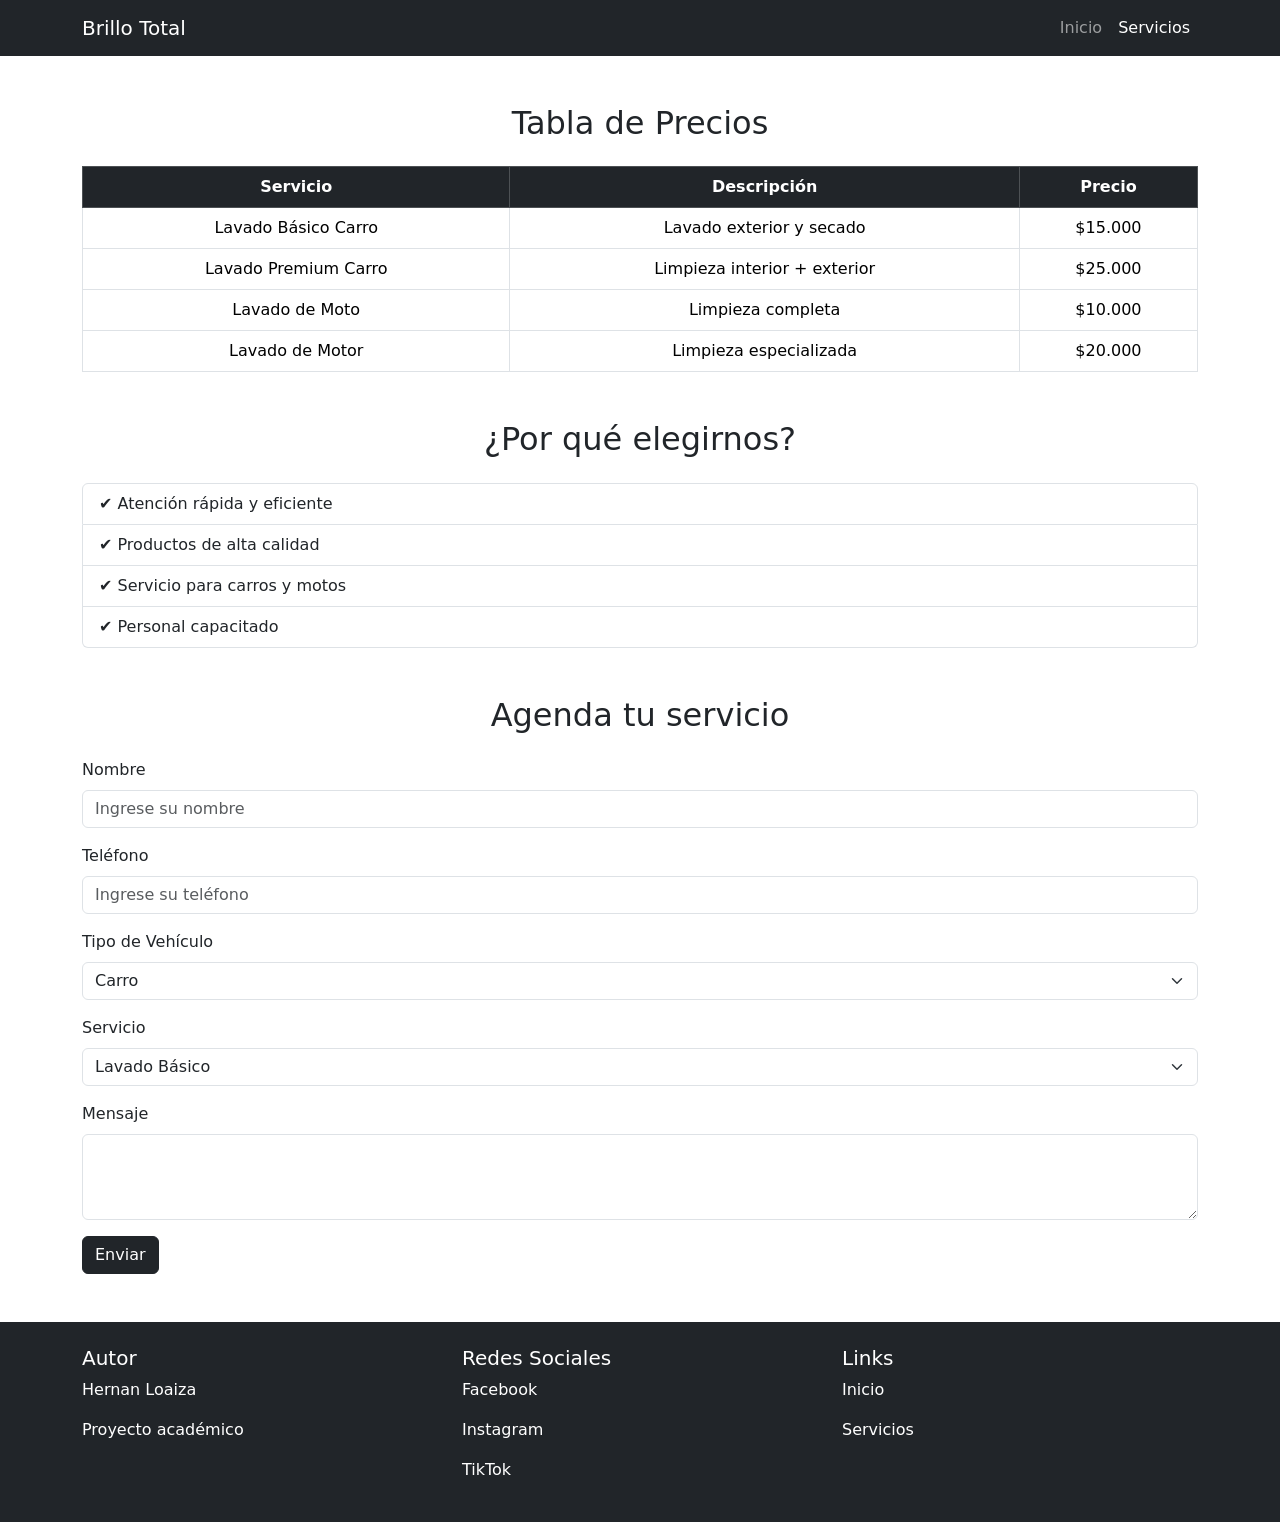
==== pagina.html @ 7df775ae "modificacion de imagenes" ====
<!DOCTYPE html>
<html lang="es">
<head>
    <meta charset="UTF-8">
    <meta name="viewport" content="width=device-width, initial-scale=1.0">
    <title>Servicios - Brillo Total</title>

    <!-- Bootstrap -->
    <link href="https://cdn.jsdelivr.net/npm/bootstrap@5.3.0/dist/css/bootstrap.min.css" rel="stylesheet">

    <!-- CSS -->
    <link rel="stylesheet" href="CSS/paginastyle.css">
</head>

<body>

<!-- NAVBAR -->
<nav class="navbar navbar-expand-lg navbar-dark bg-dark">
  <div class="container">
    <a class="navbar-brand" href="#">Brillo Total</a>

    <button class="navbar-toggler" data-bs-toggle="collapse" data-bs-target="#menu">
      <span class="navbar-toggler-icon"></span>
    </button>

    <div class="collapse navbar-collapse" id="menu">
      <ul class="navbar-nav ms-auto">
        <li class="nav-item">
          <a class="nav-link" href="index.html">Inicio</a>
        </li>
        <li class="nav-item">
          <a class="nav-link active" href="pagina.html">Servicios</a>
        </li>
      </ul>
    </div>
  </div>
</nav>

<!-- TABLA DE PRECIOS -->
<section class="container mt-5">
  <h2 class="text-center">Tabla de Precios</h2>

  <table class="table table-bordered text-center mt-4">
    <thead class="table-dark">
      <tr>
        <th>Servicio</th>
        <th>Descripción</th>
        <th>Precio</th>
      </tr>
    </thead>

    <tbody>
      <tr>
        <td>Lavado Básico Carro</td>
        <td>Lavado exterior y secado</td>
        <td>$15.000</td>
      </tr>

      <tr>
        <td>Lavado Premium Carro</td>
        <td>Limpieza interior + exterior</td>
        <td>$25.000</td>
      </tr>

      <tr>
        <td>Lavado de Moto</td>
        <td>Limpieza completa</td>
        <td>$10.000</td>
      </tr>

      <tr>
        <td>Lavado de Motor</td>
        <td>Limpieza especializada</td>
        <td>$20.000</td>
      </tr>
    </tbody>
  </table>
</section>

<!-- LISTA DE BENEFICIOS -->
<section class="container mt-5">
  <h2 class="text-center">¿Por qué elegirnos?</h2>

  <ul class="list-group mt-4">
    <li class="list-group-item">✔ Atención rápida y eficiente</li>
    <li class="list-group-item">✔ Productos de alta calidad</li>
    <li class="list-group-item">✔ Servicio para carros y motos</li>
    <li class="list-group-item">✔ Personal capacitado</li>
  </ul>
</section>

<!-- FORMULARIO -->
<section class="container mt-5">
  <h2 class="text-center">Agenda tu servicio</h2>

  <form class="mt-4">

    <div class="mb-3">
      <label class="form-label">Nombre</label>
      <input type="text" class="form-control" placeholder="Ingrese su nombre">
    </div>

    <div class="mb-3">
      <label class="form-label">Teléfono</label>
      <input type="text" class="form-control" placeholder="Ingrese su teléfono">
    </div>

    <div class="mb-3">
      <label class="form-label">Tipo de Vehículo</label>
      <select class="form-select">
        <option>Carro</option>
        <option>Moto</option>
      </select>
    </div>

    <div class="mb-3">
      <label class="form-label">Servicio</label>
      <select class="form-select">
        <option>Lavado Básico</option>
        <option>Lavado Premium</option>
        <option>Lavado de Moto</option>
      </select>
    </div>

    <div class="mb-3">
      <label class="form-label">Mensaje</label>
      <textarea class="form-control" rows="3"></textarea>
    </div>

    <button class="btn btn-dark">Enviar</button>

  </form>
</section>

<!-- FOOTER -->
<footer class="bg-dark text-white mt-5 p-4">
  <div class="container">
    <div class="row">

      <div class="col-md-4">
        <h5>Autor</h5>
        <p>Hernan Loaiza</p>
        <p>Proyecto académico</p>
      </div>

      <div class="col-md-4">
        <h5>Redes Sociales</h5>
        <p>Facebook</p>
        <p>Instagram</p>
        <p>TikTok</p>
      </div>

      <div class="col-md-4">
        <h5>Links</h5>
        <p>Inicio</p>
        <p>Servicios</p>
      </div>

    </div>
  </div>
</footer>

<!-- JS Bootstrap -->
<script src="https://cdn.jsdelivr.net/npm/bootstrap@5.3.0/dist/js/bootstrap.bundle.min.js"></script>

</body>
</html>
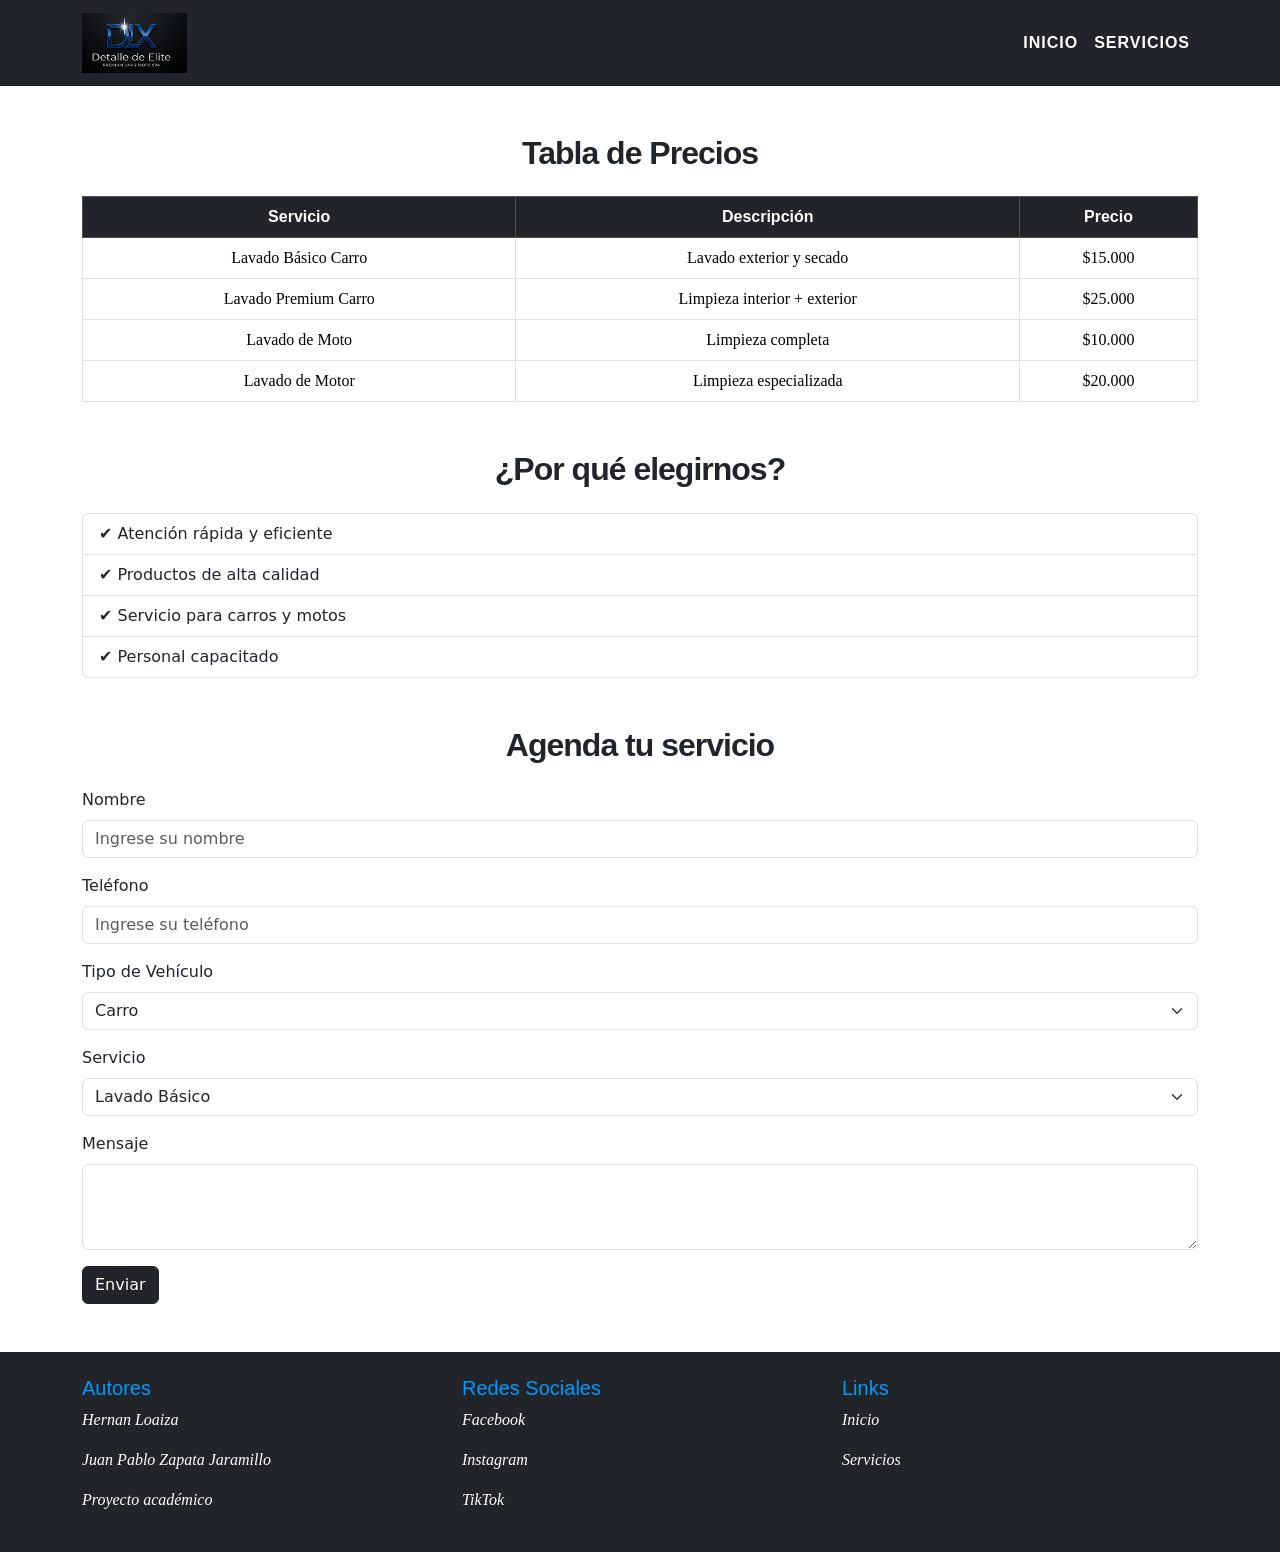
==== commit 3c835506: "mejoras y edicion imagenes" ====
--- a/pagina.html
+++ b/pagina.html
@@ -1,167 +1,175 @@
 <!DOCTYPE html>
 <html lang="es">
+
 <head>
-    <meta charset="UTF-8">
-    <meta name="viewport" content="width=device-width, initial-scale=1.0">
-    <title>Servicios - Brillo Total</title>
+  <meta charset="UTF-8">
+  <meta name="viewport" content="width=device-width, initial-scale=1.0">
+  <title>Servicios - Brillo Total</title>
+  <link rel="icon" type="image/png" href="./imagenes/Logo.png" sizes="32x32">
 
-    <!-- Bootstrap -->
-    <link href="https://cdn.jsdelivr.net/npm/bootstrap@5.3.0/dist/css/bootstrap.min.css" rel="stylesheet">
+  <!-- Bootstrap -->
+  <link href="https://cdn.jsdelivr.net/npm/bootstrap@5.3.0/dist/css/bootstrap.min.css" rel="stylesheet">
 
-    <!-- CSS -->
-    <link rel="stylesheet" href="CSS/paginastyle.css">
+  <!-- CSS -->
+  <link rel="stylesheet" href="CSS/paginastyle.css">
 </head>
 
 <body>
 
-<!-- NAVBAR -->
-<nav class="navbar navbar-expand-lg navbar-dark bg-dark">
-  <div class="container">
-    <a class="navbar-brand" href="#">Brillo Total</a>
+  <!-- NAVBAR -->
+  <nav class="navbar navbar-expand-lg navbar-dark bg-dark">
+    <div class="container">
+      <a class="navbar-brand" href="index.html">
+        <img src="./imagenes/Logo.png" alt="Logo Detalles De Elite" style="height: 60px; margin-right: 20px;">
+      </a>
 
-    <button class="navbar-toggler" data-bs-toggle="collapse" data-bs-target="#menu">
-      <span class="navbar-toggler-icon"></span>
-    </button>
+      <button class="navbar-toggler" data-bs-toggle="collapse" data-bs-target="#menu">
+        <span class="navbar-toggler-icon"></span>
+      </button>
 
-    <div class="collapse navbar-collapse" id="menu">
-      <ul class="navbar-nav ms-auto">
-        <li class="nav-item">
-          <a class="nav-link" href="index.html">Inicio</a>
-        </li>
-        <li class="nav-item">
-          <a class="nav-link active" href="pagina.html">Servicios</a>
-        </li>
-      </ul>
+      <div class="collapse navbar-collapse" id="menu">
+        <ul class="navbar-nav ms-auto">
+          <li class="nav-item">
+            <a class="nav-link" href="index.html"
+              style="font-family: 'Trebuchet MS', sans-serif; font-weight: bold; text-transform: uppercase; letter-spacing: 1px;">inicio</a>
+          </li>
+          <li class="nav-item">
+            <a class="nav-link active" href="pagina.html"
+              style="font-family: 'Trebuchet MS', sans-serif; font-weight: bold; text-transform: uppercase; letter-spacing: 1px;">Servicios</a>
+          </li>
+        </ul>
+      </div>
     </div>
-  </div>
-</nav>
+  </nav>
 
-<!-- TABLA DE PRECIOS -->
-<section class="container mt-5">
-  <h2 class="text-center">Tabla de Precios</h2>
+  <!-- TABLA DE PRECIOS -->
+  <section class="container mt-5">
+    <h2 class="text-center">Tabla de Precios</h2>
 
-  <table class="table table-bordered text-center mt-4">
-    <thead class="table-dark">
-      <tr>
-        <th>Servicio</th>
-        <th>Descripción</th>
-        <th>Precio</th>
-      </tr>
-    </thead>
+    <table class="table table-bordered text-center mt-4">
+      <thead class="table-dark">
+        <tr>
+          <th>Servicio</th>
+          <th>Descripción</th>
+          <th>Precio</th>
+        </tr>
+      </thead>
 
-    <tbody>
-      <tr>
-        <td>Lavado Básico Carro</td>
-        <td>Lavado exterior y secado</td>
-        <td>$15.000</td>
-      </tr>
+      <tbody>
+        <tr>
+          <td>Lavado Básico Carro</td>
+          <td>Lavado exterior y secado</td>
+          <td>$15.000</td>
+        </tr>
 
-      <tr>
-        <td>Lavado Premium Carro</td>
-        <td>Limpieza interior + exterior</td>
-        <td>$25.000</td>
-      </tr>
+        <tr>
+          <td>Lavado Premium Carro</td>
+          <td>Limpieza interior + exterior</td>
+          <td>$25.000</td>
+        </tr>
 
-      <tr>
-        <td>Lavado de Moto</td>
-        <td>Limpieza completa</td>
-        <td>$10.000</td>
-      </tr>
+        <tr>
+          <td>Lavado de Moto</td>
+          <td>Limpieza completa</td>
+          <td>$10.000</td>
+        </tr>
 
-      <tr>
-        <td>Lavado de Motor</td>
-        <td>Limpieza especializada</td>
-        <td>$20.000</td>
-      </tr>
-    </tbody>
-  </table>
-</section>
+        <tr>
+          <td>Lavado de Motor</td>
+          <td>Limpieza especializada</td>
+          <td>$20.000</td>
+        </tr>
+      </tbody>
+    </table>
+  </section>
 
-<!-- LISTA DE BENEFICIOS -->
-<section class="container mt-5">
-  <h2 class="text-center">¿Por qué elegirnos?</h2>
+  <!-- LISTA DE BENEFICIOS -->
+  <section class="container mt-5">
+    <h2 class="text-center">¿Por qué elegirnos?</h2>
 
-  <ul class="list-group mt-4">
-    <li class="list-group-item">✔ Atención rápida y eficiente</li>
-    <li class="list-group-item">✔ Productos de alta calidad</li>
-    <li class="list-group-item">✔ Servicio para carros y motos</li>
-    <li class="list-group-item">✔ Personal capacitado</li>
-  </ul>
-</section>
+    <ul class="list-group mt-4">
+      <li class="list-group-item">✔ Atención rápida y eficiente</li>
+      <li class="list-group-item">✔ Productos de alta calidad</li>
+      <li class="list-group-item">✔ Servicio para carros y motos</li>
+      <li class="list-group-item">✔ Personal capacitado</li>
+    </ul>
+  </section>
 
-<!-- FORMULARIO -->
-<section class="container mt-5">
-  <h2 class="text-center">Agenda tu servicio</h2>
+  <!-- FORMULARIO -->
+  <section class="container mt-5">
+    <h2 class="text-center">Agenda tu servicio</h2>
 
-  <form class="mt-4">
+    <form class="mt-4">
 
-    <div class="mb-3">
-      <label class="form-label">Nombre</label>
-      <input type="text" class="form-control" placeholder="Ingrese su nombre">
-    </div>
-
-    <div class="mb-3">
-      <label class="form-label">Teléfono</label>
-      <input type="text" class="form-control" placeholder="Ingrese su teléfono">
-    </div>
-
-    <div class="mb-3">
-      <label class="form-label">Tipo de Vehículo</label>
-      <select class="form-select">
-        <option>Carro</option>
-        <option>Moto</option>
-      </select>
-    </div>
-
-    <div class="mb-3">
-      <label class="form-label">Servicio</label>
-      <select class="form-select">
-        <option>Lavado Básico</option>
-        <option>Lavado Premium</option>
-        <option>Lavado de Moto</option>
-      </select>
-    </div>
-
-    <div class="mb-3">
-      <label class="form-label">Mensaje</label>
-      <textarea class="form-control" rows="3"></textarea>
-    </div>
-
-    <button class="btn btn-dark">Enviar</button>
-
-  </form>
-</section>
-
-<!-- FOOTER -->
-<footer class="bg-dark text-white mt-5 p-4">
-  <div class="container">
-    <div class="row">
-
-      <div class="col-md-4">
-        <h5>Autor</h5>
-        <p>Hernan Loaiza</p>
-        <p>Proyecto académico</p>
+      <div class="mb-3">
+        <label class="form-label">Nombre</label>
+        <input type="text" class="form-control" placeholder="Ingrese su nombre">
       </div>
 
-      <div class="col-md-4">
-        <h5>Redes Sociales</h5>
-        <p>Facebook</p>
-        <p>Instagram</p>
-        <p>TikTok</p>
+      <div class="mb-3">
+        <label class="form-label">Teléfono</label>
+        <input type="text" class="form-control" placeholder="Ingrese su teléfono">
       </div>
 
-      <div class="col-md-4">
-        <h5>Links</h5>
-        <p>Inicio</p>
-        <p>Servicios</p>
+      <div class="mb-3">
+        <label class="form-label">Tipo de Vehículo</label>
+        <select class="form-select">
+          <option>Carro</option>
+          <option>Moto</option>
+        </select>
       </div>
 
+      <div class="mb-3">
+        <label class="form-label">Servicio</label>
+        <select class="form-select">
+          <option>Lavado Básico</option>
+          <option>Lavado Premium</option>
+          <option>Lavado de Moto</option>
+        </select>
+      </div>
+
+      <div class="mb-3">
+        <label class="form-label">Mensaje</label>
+        <textarea class="form-control" rows="3"></textarea>
+      </div>
+
+      <button class="btn btn-dark">Enviar</button>
+
+    </form>
+  </section>
+
+  <!-- FOOTER -->
+  <footer class="bg-dark text-white mt-5 p-4">
+    <div class="container">
+      <div class="row">
+
+        <div class="col-md-4">
+          <h5>Autores</h5>
+          <p>Hernan Loaiza</p>
+          <p>Juan Pablo Zapata Jaramillo</p>
+          <p>Proyecto académico</p>
+        </div>
+
+        <div class="col-md-4">
+          <h5>Redes Sociales</h5>
+          <p>Facebook</p>
+          <p>Instagram</p>
+          <p>TikTok</p>
+        </div>
+
+        <div class="col-md-4">
+          <h5>Links</h5>
+          <p><a href="./index.html" class="link-menu">Inicio</a></p>
+          <p><a href="./pagina.html" class="link-menu">Servicios</a></p>
+        </div>
+
+      </div>
     </div>
-  </div>
-</footer>
+  </footer>
 
-<!-- JS Bootstrap -->
-<script src="https://cdn.jsdelivr.net/npm/bootstrap@5.3.0/dist/js/bootstrap.bundle.min.js"></script>
+  <!-- JS Bootstrap -->
+  <script src="https://cdn.jsdelivr.net/npm/bootstrap@5.3.0/dist/js/bootstrap.bundle.min.js"></script>
 
 </body>
+
 </html>
--- a/CSS/paginastyle.css
+++ b/CSS/paginastyle.css
@@ -0,0 +1,44 @@
+h2 {
+    font-family: "Trebuchet MS", sans-serif;
+    font-weight: 800;
+    font-style: initial;
+    letter-spacing: -1px;
+}
+
+
+h5 {
+    font-family: "Trebuchet MS", sans-serif;
+    color: #0099ff;
+
+}
+
+th{
+    font-family: "Trebuchet MS", sans-serif;
+}
+
+td{
+    font-family: 'Times New Roman', Times, serif;
+}
+
+p {
+    font-family: 'Times New Roman', Times, serif;
+    font-style: oblique;
+}
+
+.nav-link{
+    color: white;
+    text-decoration: none;
+}
+
+.nav-link:hover{
+color: blue;
+}
+
+.link-menu {
+    color: white;
+    text-decoration: none;
+}
+
+.link-menu:hover {
+    color: blue;
+}
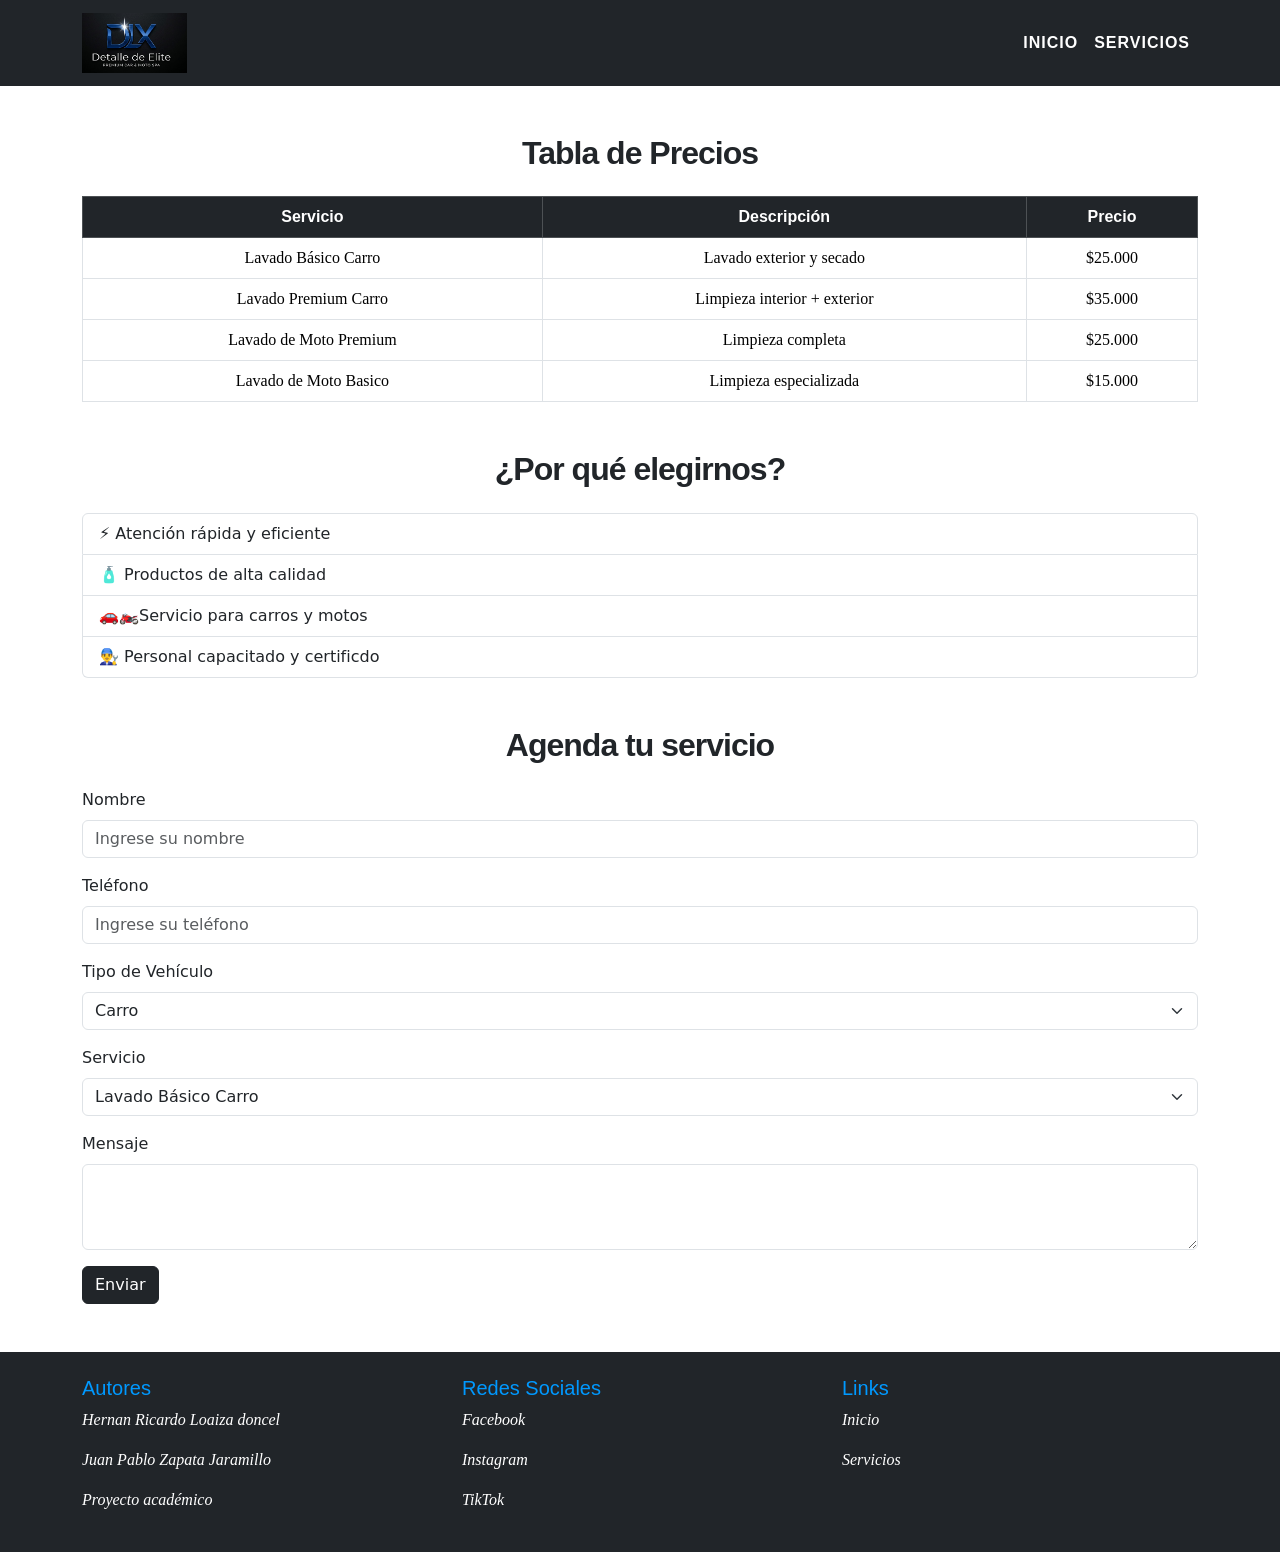
==== commit 2728ad09: "lavados" ====
--- a/pagina.html
+++ b/pagina.html
@@ -59,25 +59,25 @@
         <tr>
           <td>Lavado Básico Carro</td>
           <td>Lavado exterior y secado</td>
-          <td>$15.000</td>
+          <td>$25.000</td>
         </tr>
 
         <tr>
           <td>Lavado Premium Carro</td>
           <td>Limpieza interior + exterior</td>
+          <td>$35.000</td>
+        </tr>
+
+        <tr>
+          <td>Lavado de Moto Premium</td>
+          <td>Limpieza completa</td>
           <td>$25.000</td>
         </tr>
 
         <tr>
-          <td>Lavado de Moto</td>
-          <td>Limpieza completa</td>
-          <td>$10.000</td>
-        </tr>
-
-        <tr>
-          <td>Lavado de Motor</td>
+          <td>Lavado de Moto Basico</td>
           <td>Limpieza especializada</td>
-          <td>$20.000</td>
+          <td>$15.000</td>
         </tr>
       </tbody>
     </table>
@@ -88,10 +88,10 @@
     <h2 class="text-center">¿Por qué elegirnos?</h2>
 
     <ul class="list-group mt-4">
-      <li class="list-group-item">✔ Atención rápida y eficiente</li>
-      <li class="list-group-item">✔ Productos de alta calidad</li>
-      <li class="list-group-item">✔ Servicio para carros y motos</li>
-      <li class="list-group-item">✔ Personal capacitado</li>
+      <li class="list-group-item">⚡ Atención rápida y eficiente</li>
+      <li class="list-group-item">🧴 Productos de alta calidad</li>
+      <li class="list-group-item">🚗🏍️Servicio para carros y motos</li>
+      <li class="list-group-item">👨‍🔧 Personal capacitado y certificdo</li>
     </ul>
   </section>
 
@@ -122,9 +122,10 @@
       <div class="mb-3">
         <label class="form-label">Servicio</label>
         <select class="form-select">
-          <option>Lavado Básico</option>
-          <option>Lavado Premium</option>
-          <option>Lavado de Moto</option>
+          <option>Lavado Básico Carro</option>
+          <option>Lavado Premium Carro</option>
+          <option>Lavado de Moto Premium</option>
+          <option>Lavado de Motor Basico</option>
         </select>
       </div>
 
@@ -145,7 +146,7 @@
 
         <div class="col-md-4">
           <h5>Autores</h5>
-          <p>Hernan Loaiza</p>
+          <p>Hernan Ricardo Loaiza doncel</p>
           <p>Juan Pablo Zapata Jaramillo</p>
           <p>Proyecto académico</p>
         </div>
